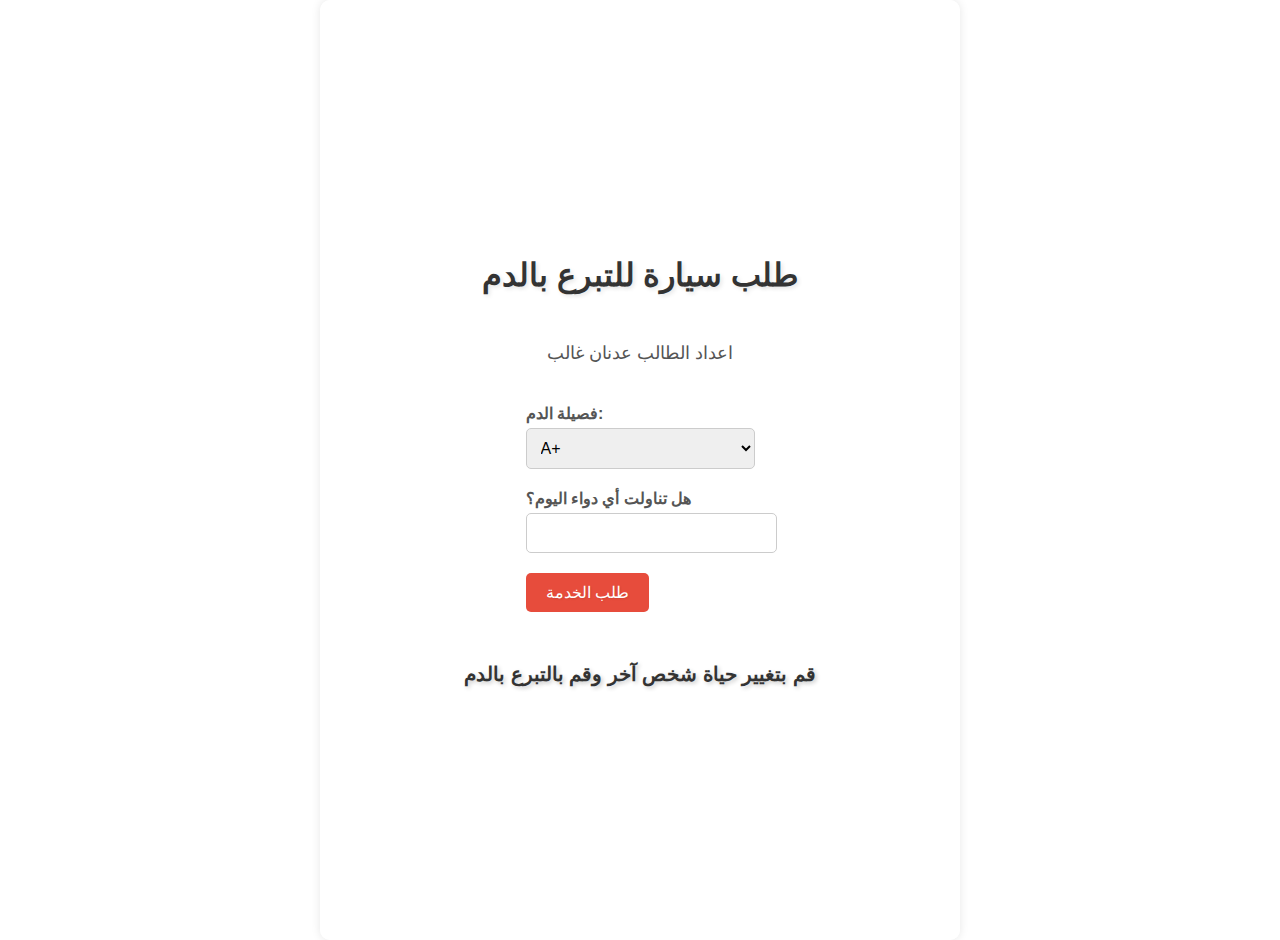
==== indix.html @ c6b39f90 "v1" ====
<!DOCTYPE html>
<html lang="ar">
<head>
  <title>طلب سيارة للتبرع بالدم</title>
  <link rel="stylesheet" href="styles.css">
</head>
<body>
  <div class="container">
    <h1>طلب سيارة للتبرع بالدم</h1>
    <p>اعداد الطالب عدنان غالب</p>
    <form action="#" method="post">
      <div class="form-group">
        <label for="blood-type">فصيلة الدم:</label>
        <select id="blood-type" name="blood-type">
          <option value="A+">A+</option>
          <option value="A-">A-</option>
          <option value="B+">B+</option>
          <option value="B-">B-</option>
          <option value="O+">O+</option>
          <option value="O-">O-</option>
          <option value="AB+">AB+</option>
          <option value="AB-">AB-</option>
        </select>
      </div>
      <div class="form-group">
        <label for="medication">هل تناولت أي دواء اليوم؟</label>
        <input type="text" id="medication" name="medication">
      </div>
      <button type="submit">طلب الخدمة</button>
    </form>
    <div class="encouragement">
        <p>قم بتغيير حياة شخص آخر وقم بالتبرع بالدم </p>
      </div>
      
  </div>
</body>
</html>
---- styles.css ----
body {
    font-family: Arial, sans-serif;
    margin: 0;
    padding: 0;
    background-image: url('https://www.osfhealthcare.org/blog/wp-content/uploads/2021/12/shutterstock_1586903512-1.jpg');
    background-size: cover;
    background-repeat: no-repeat;
  }
  .container p {
    font-size: 18px;
    color: #555;
    text-align: center;
    margin-bottom: 20px;
  }
  
  .container {
    display: flex;
    flex-direction: column;
    align-items: center;
    justify-content: center;
    height: 100vh;
    max-width: 600px;
    margin: 0 auto;
    padding: 20px;
    background-color: rgba(255, 255, 255, 0.8);
    border-radius: 10px;
    box-shadow: 0 0 10px rgba(0, 0, 0, 0.1);
  }
  
  
  h1 {
    text-align: center;
    color: #333;
    margin-bottom: 30px;
    text-shadow: 2px 2px 4px rgba(0, 0, 0, 0.1);
  }
  
  form {
    margin-top: 20px;
  }
  
  .form-group {
    margin-bottom: 20px;
  }
  
  label {
    display: block;
    font-weight: bold;
    color: #555;
    margin-bottom: 5px;
  }
  
  input[type="text"],
  select {
    width: 100%;
    padding: 10px;
    font-size: 16px;
    border-radius: 5px;
    border: 1px solid #ccc;
  }
  
  button {
    padding: 10px 20px;
    font-size: 16px;
    background-color: #e74c3c;
    color: #fff;
    border: none;
    border-radius: 5px;
    cursor: pointer;
    text-shadow: 1px 1px 2px rgba(0, 0, 0, 0.1);
  }
  
  button:hover {
    background-color: #c0392b;
  }
  
  .donation-image {
    text-align: center;
    margin-top: 30px;
  }
  
  .donation-image img {
    width: 100%;
    max-width: 400px;
    border-radius: 10px;
    box-shadow: 0 0 10px rgba(0, 0, 0, 0.2);
  }
  
  .encouragement {
    text-align: center;
    margin-top: 30px;
  }
  
  .encouragement p {
    font-size: 20px;
    color: #333;
    font-weight: bold;
    text-shadow: 2px 2px 4px rgba(0, 0, 0, 0.2);
  }
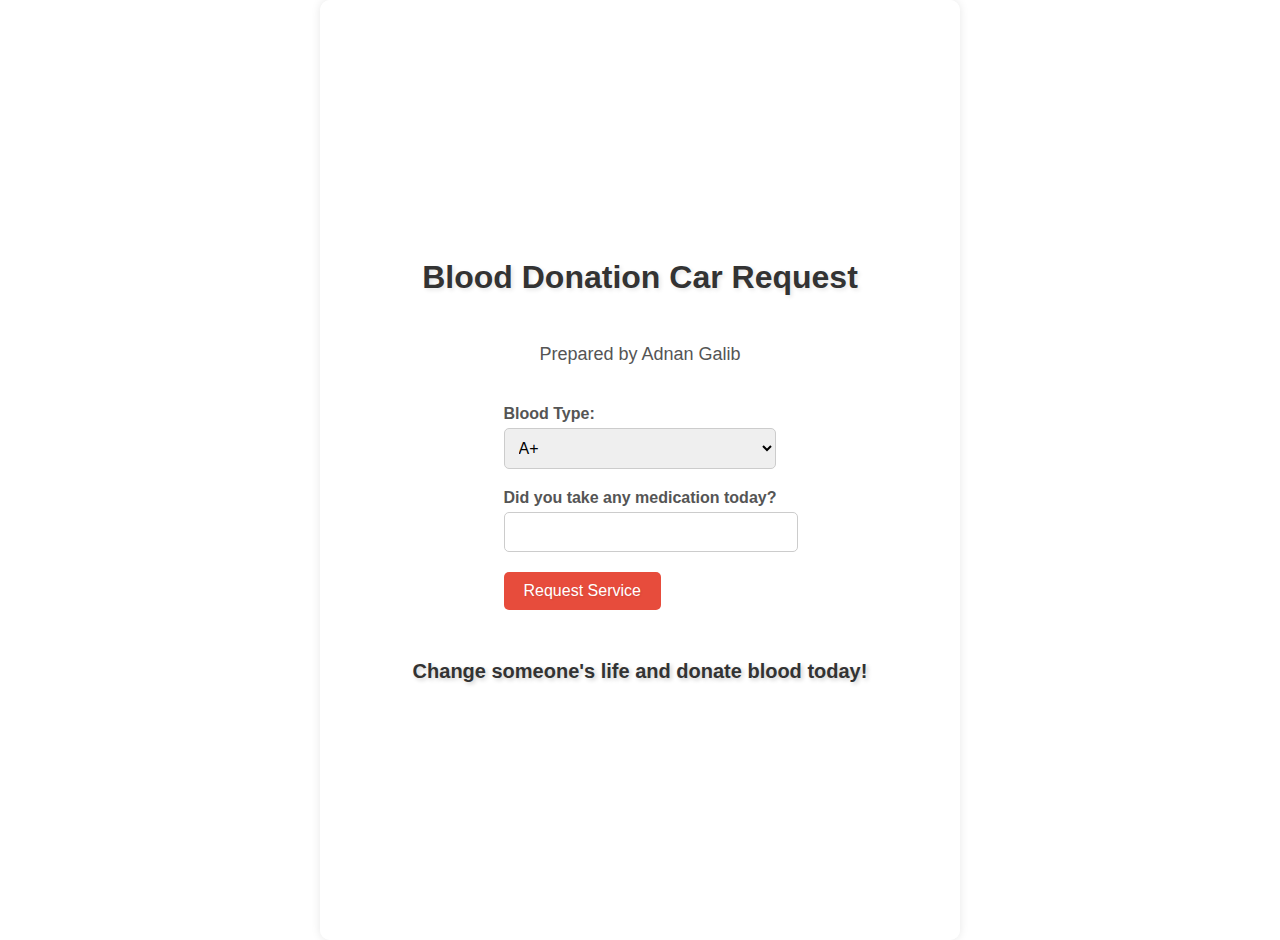
==== commit e63e2711: "v1" ====
--- a/indix.html
+++ b/indix.html
@@ -1,16 +1,16 @@
 <!DOCTYPE html>
-<html lang="ar">
+<html lang="en">
 <head>
-  <title>طلب سيارة للتبرع بالدم</title>
+  <title>Blood Donation Car Request</title>
   <link rel="stylesheet" href="styles.css">
 </head>
 <body>
   <div class="container">
-    <h1>طلب سيارة للتبرع بالدم</h1>
-    <p>اعداد الطالب عدنان غالب</p>
+    <h1>Blood Donation Car Request</h1>
+    <p>Prepared by Adnan Galib</p>
     <form action="#" method="post">
       <div class="form-group">
-        <label for="blood-type">فصيلة الدم:</label>
+        <label for="blood-type">Blood Type:</label>
         <select id="blood-type" name="blood-type">
           <option value="A+">A+</option>
           <option value="A-">A-</option>
@@ -23,15 +23,14 @@
         </select>
       </div>
       <div class="form-group">
-        <label for="medication">هل تناولت أي دواء اليوم؟</label>
+        <label for="medication">Did you take any medication today?</label>
         <input type="text" id="medication" name="medication">
       </div>
-      <button type="submit">طلب الخدمة</button>
+      <button type="submit">Request Service</button>
     </form>
     <div class="encouragement">
-        <p>قم بتغيير حياة شخص آخر وقم بالتبرع بالدم </p>
-      </div>
-      
+      <p>Change someone's life and donate blood today!</p>
+    </div>
   </div>
 </body>
 </html>
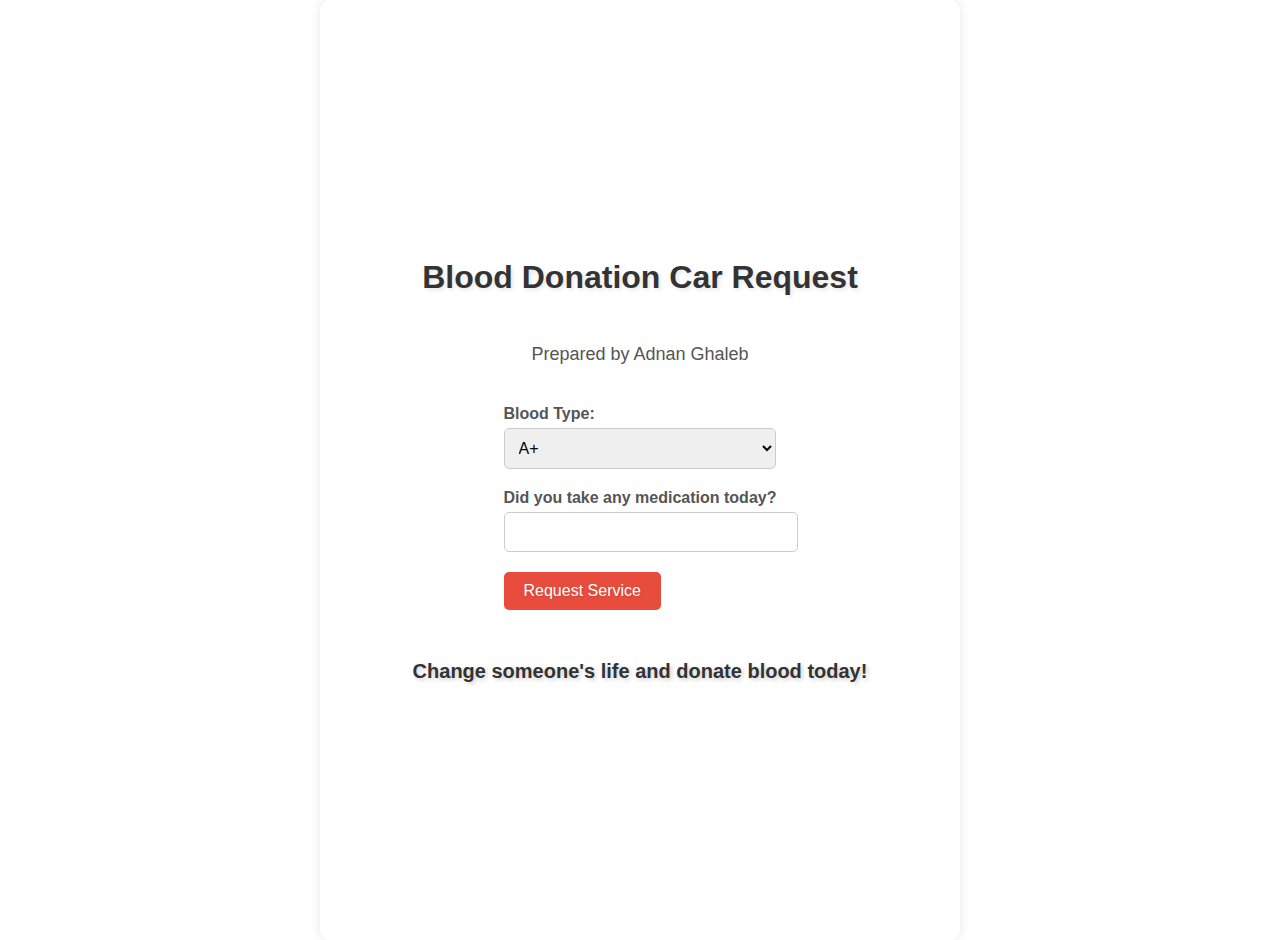
==== commit 58e38abb: "v3" ====
--- a/indix.html
+++ b/indix.html
@@ -7,7 +7,7 @@
 <body>
   <div class="container">
     <h1>Blood Donation Car Request</h1>
-    <p>Prepared by Adnan Galib</p>
+    <p>Prepared by Adnan Ghaleb</p>
     <form action="#" method="post">
       <div class="form-group">
         <label for="blood-type">Blood Type:</label>
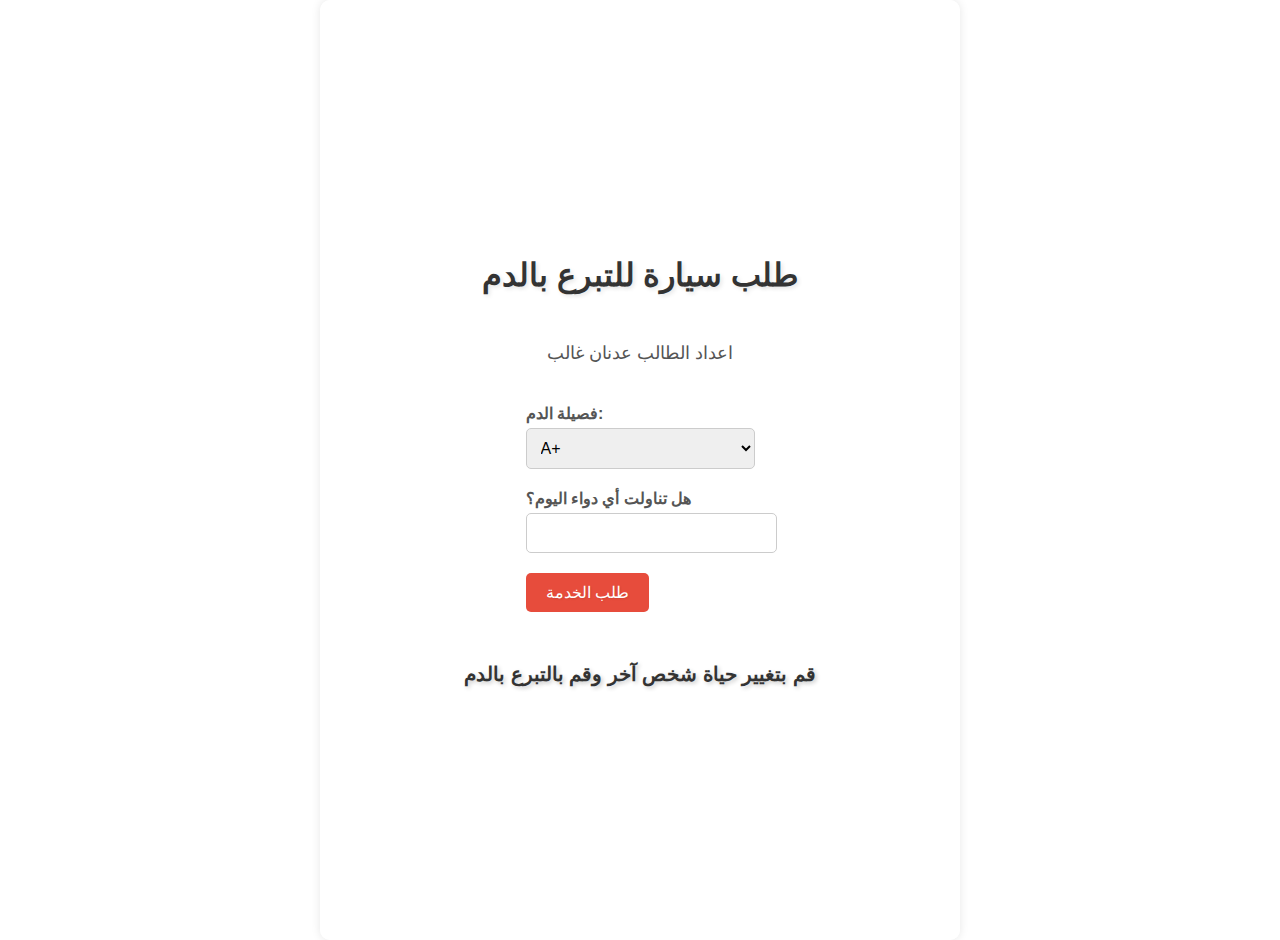
==== commit 4c794e3b: "v4" ====
--- a/indix.html
+++ b/indix.html
@@ -1,16 +1,16 @@
 <!DOCTYPE html>
-<html lang="en">
+<html lang="ar">
 <head>
-  <title>Blood Donation Car Request</title>
+  <title>طلب سيارة للتبرع بالدم</title>
   <link rel="stylesheet" href="styles.css">
 </head>
 <body>
   <div class="container">
-    <h1>Blood Donation Car Request</h1>
-    <p>Prepared by Adnan Ghaleb</p>
+    <h1>طلب سيارة للتبرع بالدم</h1>
+    <p>اعداد الطالب عدنان غالب</p>
     <form action="#" method="post">
       <div class="form-group">
-        <label for="blood-type">Blood Type:</label>
+        <label for="blood-type">فصيلة الدم:</label>
         <select id="blood-type" name="blood-type">
           <option value="A+">A+</option>
           <option value="A-">A-</option>
@@ -23,14 +23,15 @@
         </select>
       </div>
       <div class="form-group">
-        <label for="medication">Did you take any medication today?</label>
+        <label for="medication">هل تناولت أي دواء اليوم؟</label>
         <input type="text" id="medication" name="medication">
       </div>
-      <button type="submit">Request Service</button>
+      <button type="submit">طلب الخدمة</button>
     </form>
     <div class="encouragement">
-      <p>Change someone's life and donate blood today!</p>
-    </div>
+        <p>قم بتغيير حياة شخص آخر وقم بالتبرع بالدم </p>
+      </div>
+      
   </div>
 </body>
 </html>
